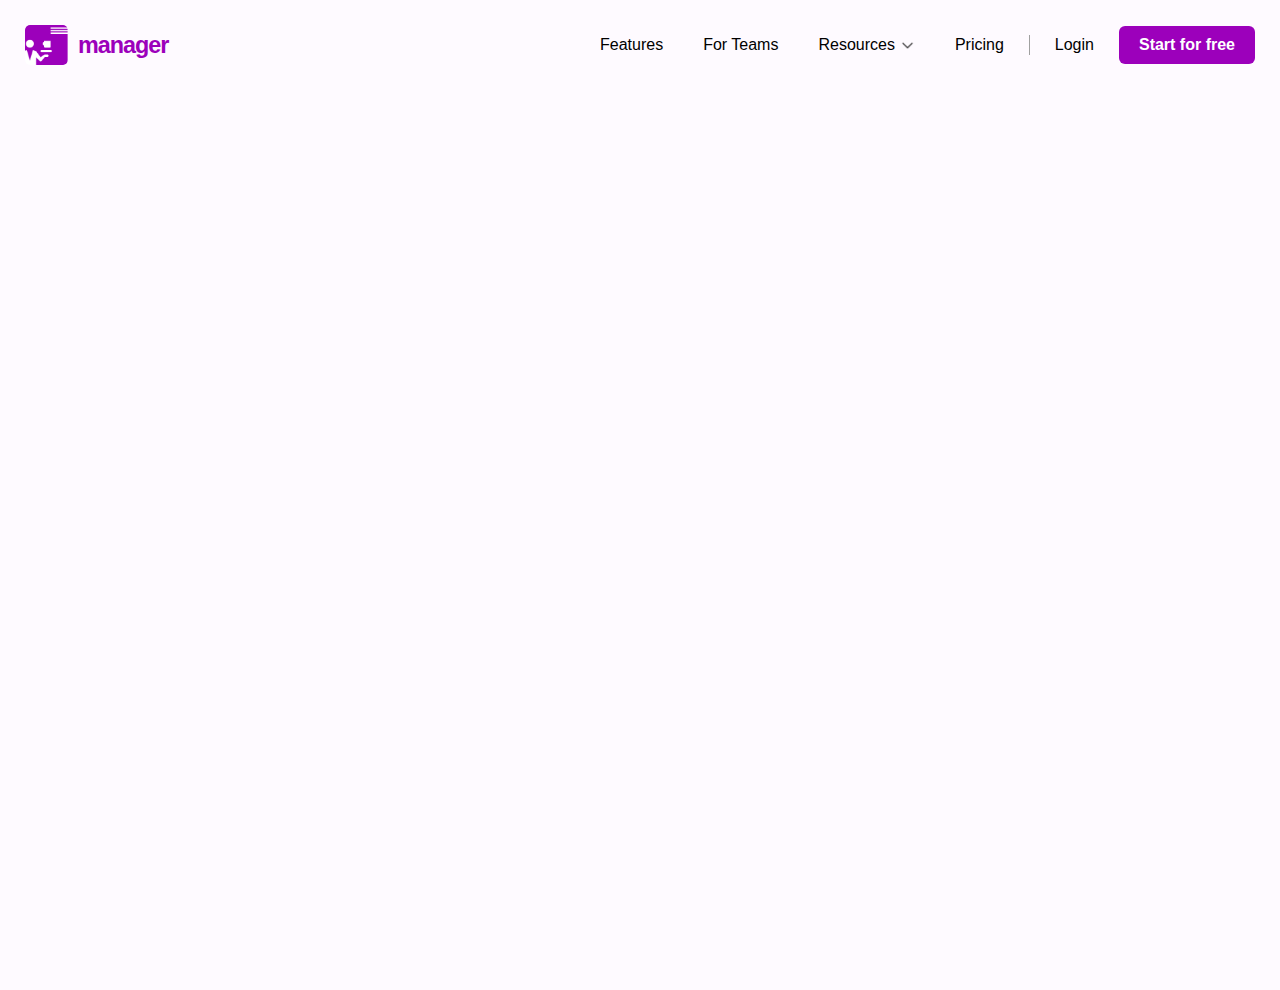
==== index.html @ d1c233b8 "initial commit" ====
<!DOCTYPE html>
<html lang="en">
  <head>
    <meta charset="UTF-8" />
    <meta name="viewport" content="width=device-width, initial-scale=1.0" />
    <title>Todoist | A To-Do List to Organize Your Work & Life</title>
    <link rel="shortcut icon" href="./assets/icon.png" type="image/x-icon" />
    <link rel="stylesheet" href="style.css" />
  </head>
  <body>
    <nav>
      <div class="icon">
        <img src="./assets/icon.png" alt="" />
        <h3>manager</h3>
      </div>
      <ul class="links">
        <li class="link">Features</li>
        <li class="link">For Teams</li>
        <li class="resources link">
          <div class="dd-title">
            Resources <img src="./assets/down-arrow.png" alt="" />
          </div>
          <ul class="dropdown">
            <li>Integrations</li>
            <li>Templates</li>
            <li>Getting Started</li>
            <li>Help Center</li>
            <li>Productivity Methods + Quiz</li>
            <li>Inspiration Hub</li>
            <li>Downloads</li>
          </ul>
        </li>
        <li class="link">Pricing</li>
        <div class="line"></div>
        <li class="link">Login</li>
        <li class="link start">Start for free</li>
      </ul>
    </nav>
    <main>
        
    </main>
  </body>
</html>
---- style.css ----
:root {
  --main: #9c00bb;
  --main-light: #f2b2ff;
  --main-back: #fefaff;
}

* {
  margin: 0;
  padding: 0;
  box-sizing: border-box;
  font-family: Arial, Helvetica, sans-serif;
  user-select: none;
}

html,
body {
  width: 100%;
  height: 100%;
  background-color: var(--main-back);
}

body::-webkit-scrollbar{
    display: none;
}

nav {
  width: 100%;
  height: 10vh;
  display: flex;
  align-items: center;
  justify-content: space-between;
  padding: 0 25px;
  position: sticky;
}

.icon {
  display: flex;
  gap: 10px;
  height: 80%;
  width: fit-content;
  align-items: center;
  justify-content: center;
  color: var(--main);
  font-size: 20px;
  letter-spacing: -1px;
}

.icon > img {
  height: 55%;
  border-radius: 5px;
}

.links {
  display: flex;
  align-items: center;
  justify-content: center;
  list-style-type: none;
}

.link {
  padding: 10px 20px;
  border-radius: 6px;
  cursor: pointer;
}

.dd-title {
  width: 100%;
  height: 100%;
  display: flex;
  align-items: center;
  gap: 5px;
}

.dd-title > img {
  height: 15px;
}

.link:hover {
  background-color: rgb(240, 240, 240);
}

.links > .line {
  width: 1px;
  height: 20px;
  background-color: rgb(160, 160, 160);
  margin: 0 5px;
}

.links > .start {
  color: white;
  background-color: var(--main);
  font-weight: 700;
  margin: 0 0 0 5px;
}

.resources {
  position: relative;
}

.dropdown {
  display: none;
}

.resources:hover > .dropdown {
  display: block;
  height: 10vh;
  background-color: white;
  position: absolute;
  top: 50px;
  left: 0;
  width: 17vw;
  height: fit-content;
  list-style-type: none;
  padding: 5px;
  display: flex;
  flex-direction: column;
  border-radius: 12px;
  box-shadow: 0px 0px 10px var(--main-light);
}

.dropdown > li {
  padding: 15px 5px;
}

.dropdown > li:hover{
    background-color: rgb(240, 240, 240);
    border-radius: 12px;
}

main{
    width: 100vw;
    height: 100vh;
}
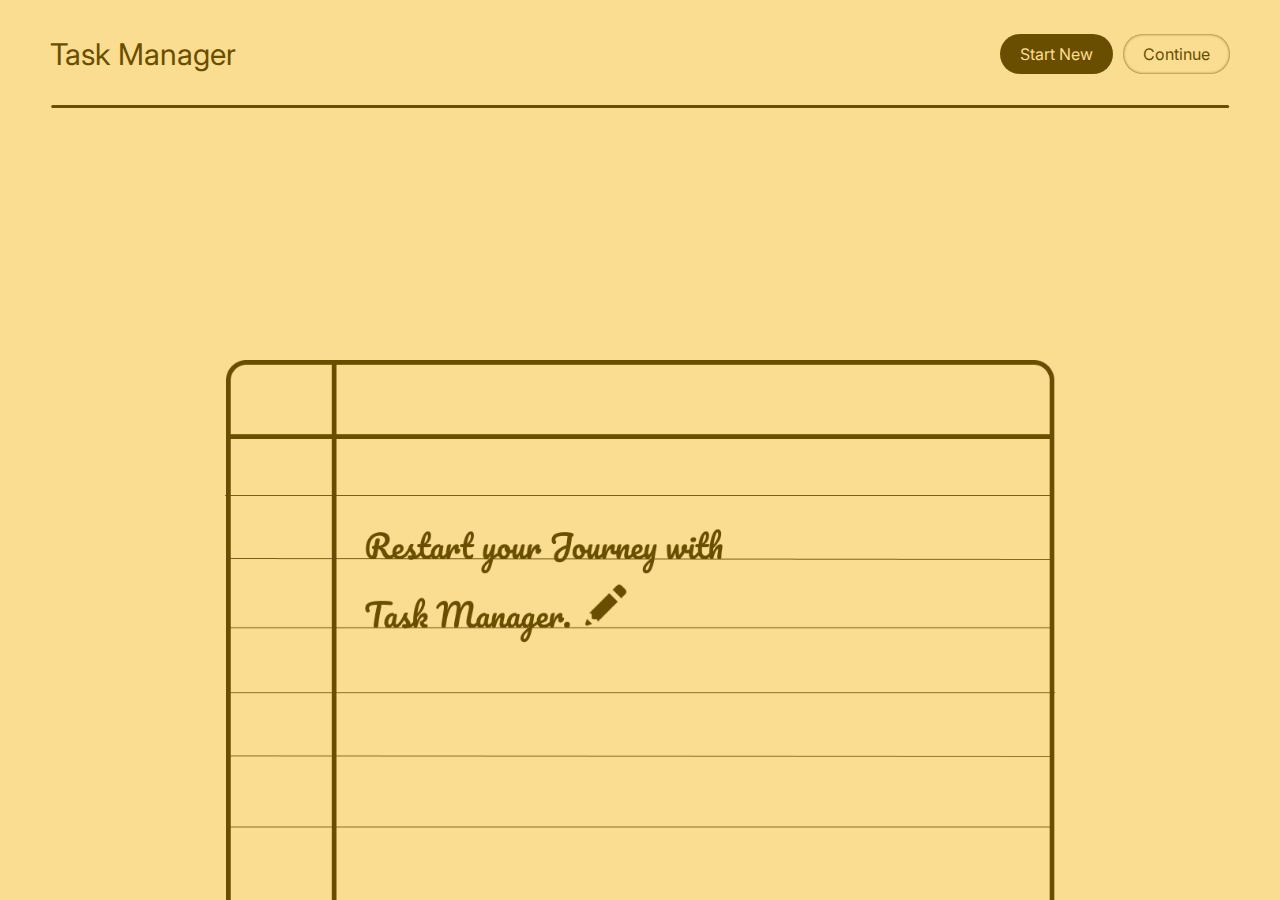
==== commit 49eab86b: "new-design" ====
--- a/index.html
+++ b/index.html
@@ -3,41 +3,37 @@
   <head>
     <meta charset="UTF-8" />
     <meta name="viewport" content="width=device-width, initial-scale=1.0" />
-    <title>Todoist | A To-Do List to Organize Your Work & Life</title>
-    <link rel="shortcut icon" href="./assets/icon.png" type="image/x-icon" />
-    <link rel="stylesheet" href="style.css" />
+    <title>Document</title>
+    <link rel="preconnect" href="https://fonts.googleapis.com" />
+    <link rel="preconnect" href="https://fonts.gstatic.com" crossorigin />
+    <link
+      href="https://fonts.googleapis.com/css2?family=Gloock&family=Inter:ital,opsz,wght@0,14..32,100..900;1,14..32,100..900&family=Neucha&display=swap"
+      rel="stylesheet"
+    />
+    <link rel="stylesheet" href="./styles/Home.css" />
   </head>
+
   <body>
-    <nav>
-      <div class="icon">
-        <img src="./assets/icon.png" alt="" />
-        <h3>manager</h3>
+    <div class="head">
+      <span>Task Manager</span>
+      <div class="btns">
+        <div class="new">Start New</div>
+        <div class="cont">Continue</div>
       </div>
-      <ul class="links">
-        <li class="link">Features</li>
-        <li class="link">For Teams</li>
-        <li class="resources link">
-          <div class="dd-title">
-            Resources <img src="./assets/down-arrow.png" alt="" />
-          </div>
-          <ul class="dropdown">
-            <li>Integrations</li>
-            <li>Templates</li>
-            <li>Getting Started</li>
-            <li>Help Center</li>
-            <li>Productivity Methods + Quiz</li>
-            <li>Inspiration Hub</li>
-            <li>Downloads</li>
-          </ul>
-        </li>
-        <li class="link">Pricing</li>
-        <div class="line"></div>
-        <li class="link">Login</li>
-        <li class="link start">Start for free</li>
-      </ul>
-    </nav>
-    <main>
-        
-    </main>
+      <div class="line"></div>
+    </div>
+    <img src="./assets/hero-img.png" alt="" />
   </body>
-</html>
+
+  <script>
+    let start = document.querySelector(".new");
+    start.addEventListener("click", () => {
+      window.location.href = "start.html";
+    });
+
+    let cont = document.querySelector(".cont");
+    cont.addEventListener("click", () => {
+      window.location.href = "continue.html";
+    });
+  </script>
+</html>--- a/styles/Home.css
+++ b/styles/Home.css
@@ -0,0 +1,65 @@
+* {
+  margin: 0;
+  padding: 0;
+  box-sizing: border-box;
+  color: #6a4e00;
+  font-family: Inter;
+}
+html,
+body {
+  width: 100%;
+  height: 100%;
+  background-color: #fadd90;
+}
+img {
+  height: 60%;
+  position: absolute;
+  bottom: 0;
+  left: 50%;
+  transform: translateX(-50%);
+}
+.head {
+  width: 100%;
+  height: 12vh;
+  position: relative;
+  display: flex;
+  align-items: center;
+  justify-content: space-between;
+  padding: 0 50px;
+}
+.line {
+  position: absolute;
+  width: 92%;
+  height: 3px;
+  background-color: #6a4e00;
+  left: 50%;
+  transform: translateX(-50%);
+  bottom: 0;
+  border-radius: 2px;
+}
+.head > span {
+  font-size: 30px;
+  font-weight: 400;
+}
+.btns {
+  width: fit-content;
+  height: 100%;
+  display: flex;
+  align-items: center;
+  justify-content: space-around;
+  gap: 10px;
+}
+.new,
+.cont {
+  padding: 10px 20px;
+  border-radius: 30px;
+  cursor: pointer;
+}
+.new {
+  background-color: #6a4e00;
+  color: #fadd90;
+}
+.cont {
+  color: #6a4e00;
+  box-shadow: inset 0 0 3px #6a4e00;
+}
